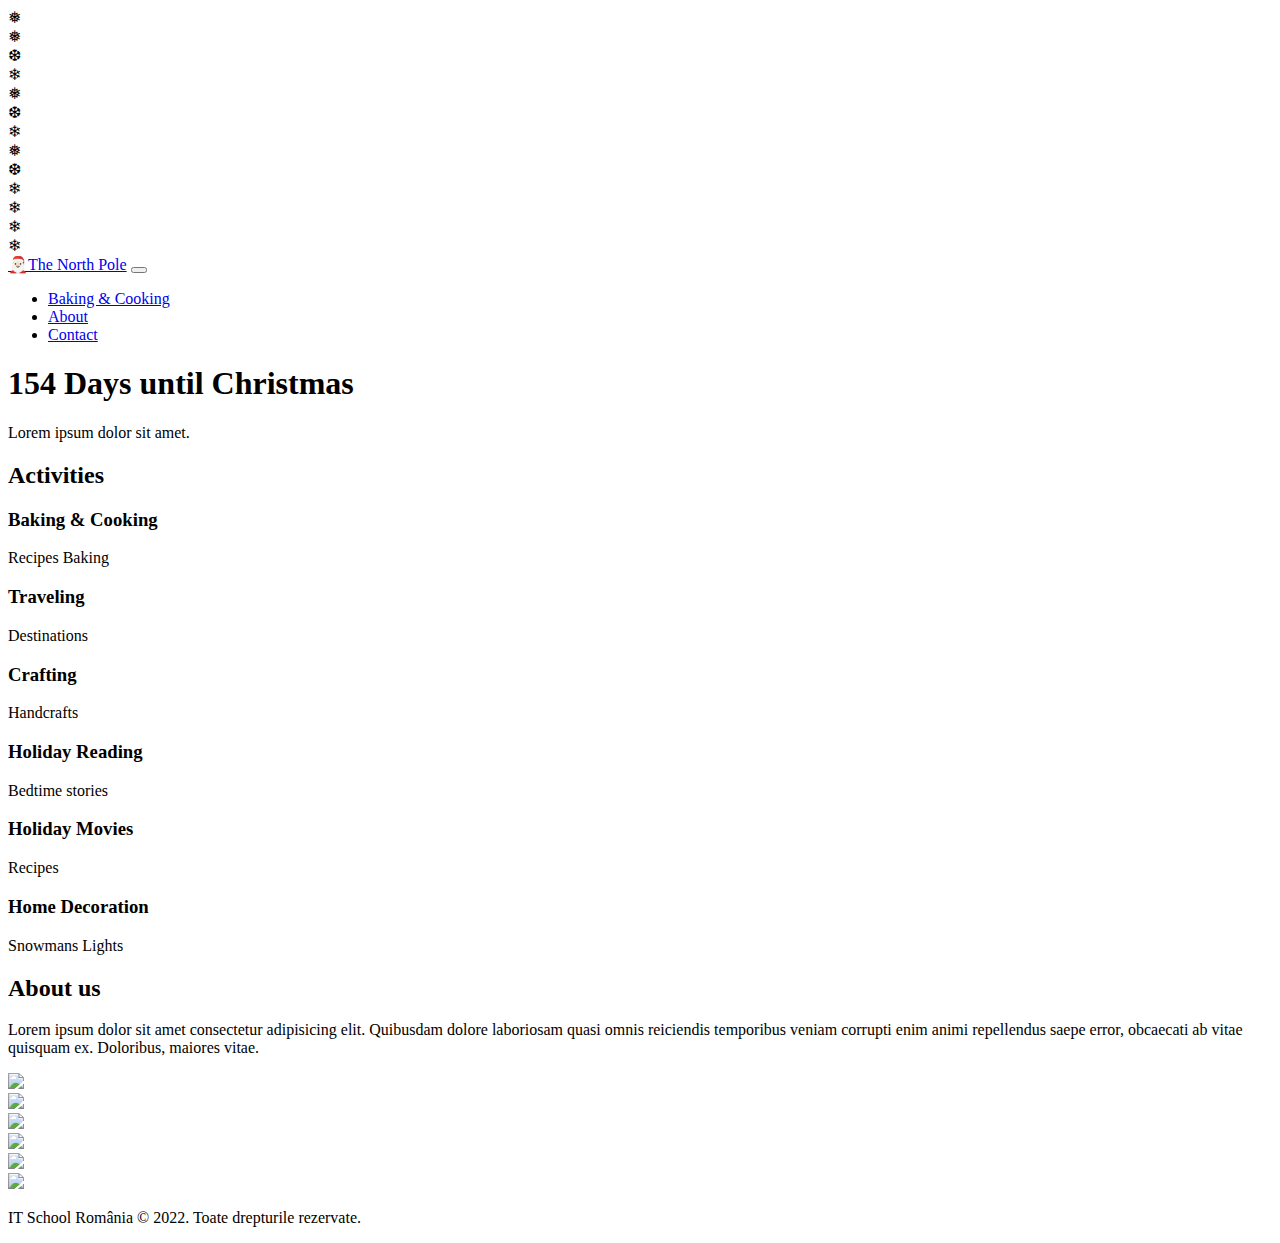
==== index.html @ 64063b37 "added base project file" ====
<!DOCTYPE html>
<html lang="en">
  <head>
    <meta charset="UTF-8" />
    <meta http-equiv="X-UA-Compatible" content="IE=edge" />
    <meta name="viewport" content="width=device-width, initial-scale=1.0" />
    <link
      href="https://cdn.jsdelivr.net/npm/bootstrap@5.2.3/dist/css/bootstrap.min.css"
      rel="stylesheet"
      integrity="sha384-rbsA2VBKQhggwzxH7pPCaAqO46MgnOM80zW1RWuH61DGLwZJEdK2Kadq2F9CUG65"
      crossorigin="anonymous"
    />
    <script
      src="https://cdn.jsdelivr.net/npm/bootstrap@5.2.3/dist/js/bootstrap.bundle.min.js"
      integrity="sha384-kenU1KFdBIe4zVF0s0G1M5b4hcpxyD9F7jL+jjXkk+Q2h455rYXK/7HAuoJl+0I4"
      crossorigin="anonymous"
    ></script>
    <link
      rel="stylesheet"
      href="https://cdnjs.cloudflare.com/ajax/libs/font-awesome/6.2.1/css/all.min.css"
      integrity="sha512-MV7K8+y+gLIBoVD59lQIYicR65iaqukzvf/nwasF0nqhPay5w/9lJmVM2hMDcnK1OnMGCdVK+iQrJ7lzPJQd1w=="
      crossorigin="anonymous"
      referrerpolicy="no-referrer"
    />
    <link href="/css/index.css" rel="stylesheet" />
    <link href="/css/snowing.css" rel="stylesheet" />
    <link href="/css/home.css" rel="stylesheet" />
    <title>The North Pole</title>
  </head>
  <body>
    <div class="snowflakes" aria-hidden="true">
      <div class="snowflake">❅</div>
      <div class="snowflake">❅</div>
      <div class="snowflake">❆</div>
      <div class="snowflake">❄</div>
      <div class="snowflake">❅</div>
      <div class="snowflake">❆</div>
      <div class="snowflake">❄</div>
      <div class="snowflake">❅</div>
      <div class="snowflake">❆</div>
      <div class="snowflake">❄</div>
      <div class="snowflake">❄</div>
      <div class="snowflake">❄</div>
      <div class="snowflake">❄</div>
    </div>
    <header>
      <nav class="navbar navbar-expand-lg christmas-bg">
        <div class="container">
          <a class="navbar-brand text-light" href="/">🎅🏻The North Pole</a>
          <button
            class="navbar-toggler"
            type="button"
            data-bs-toggle="collapse"
            data-bs-target="#navbarSupportedContent"
            aria-controls="navbarSupportedContent"
            aria-expanded="false"
            aria-label="Toggle navigation"
          >
            <span class="navbar-toggler-icon"></span>
          </button>

          <div class="collapse navbar-collapse" id="navbarSupportedContent">
            <ul class="navbar-nav ms-auto">
              <li class="nav-item">
                <a class="nav-link" href="/pages/baking.html"
                  >Baking & Cooking</a
                >
              </li>
              <li class="nav-item">
                <a class="nav-link" href="/pages/about.html">About</a>
              </li>
              <li class="nav-item">
                <a class="nav-link" href="/pages/contact.html">Contact</a>
              </li>
            </ul>
          </div>
        </div>
      </nav>
    </header>
    <main>
      <section class="welcome christmas-bg">
        <div class="container">
          <h1><b id="daysTillChristmas"></b> Days until Christmas</h1>
          <p>Lorem ipsum dolor sit amet.</p>
        </div>
      </section>
      <section class="activities">
        <div class="container">
          <h2 class="py-3">Activities</h2>
          <div
            class="activities-container row row-cols-1 row-cols-md-2 row-cols-lg-3 gy-4 py-4"
          >
            <div class="col">
              <div class="card activity p-1">
                <div class="card-body text-start">
                  <h3 class="card-title">Baking & Cooking</h3>
                  <div class="badges">
                    <i class="fa-solid fa-candy-cane"></i>
                    <span>Recipes</span>
                    <i class="fa-solid fa-cookie-bite"></i>
                    <span>Baking</span>
                  </div>
                </div>
                <div class="bar"></div>
              </div>
            </div>
            <div class="col">
              <div class="card activity p-1">
                <div class="card-body text-start">
                  <h3 class="card-title">Traveling</h3>
                  <div class="badges">
                    <i class="fa-solid fa-plane-departure"></i>
                    <span>Destinations</span>
                  </div>
                </div>
                <div class="bar"></div>
              </div>
            </div>
            <div class="col">
              <div class="card activity p-1">
                <div class="card-body text-start">
                  <h3 class="card-title">Crafting</h3>
                  <div class="badges">
                    <i class="fa-solid fa-scissors"></i>
                    <span>Handcrafts</span>
                  </div>
                </div>
                <div class="bar"></div>
              </div>
            </div>
            <div class="col">
              <div class="card activity p-1">
                <div class="card-body text-start">
                  <h3 class="card-title">Holiday Reading</h3>
                  <div class="badges">
                    <i class="fa-solid fa-book"></i>
                    <span>Bedtime stories</span>
                  </div>
                </div>
                <div class="bar"></div>
              </div>
            </div>
            <div class="col">
              <div class="card activity p-1">
                <div class="card-body text-start">
                  <h3 class="card-title">Holiday Movies</h3>
                  <div class="badges">
                    <i class="fa-solid fa-clapperboard"></i>
                    <span>Recipes</span>
                  </div>
                </div>
                <div class="bar"></div>
              </div>
            </div>
            <div class="col">
              <div class="card activity p-1">
                <div class="card-body text-start">
                  <h3 class="card-title">Home Decoration</h3>
                  <div class="badges">
                    <i class="fa-solid fa-snowman"></i>
                    <span>Snowmans</span>
                    <i class="fa-solid fa-lightbulb"></i>
                    <span>Lights</span>
                  </div>
                </div>
                <div class="bar"></div>
              </div>
            </div>
          </div>
        </div>
      </section>
      <section class="about bg-light">
        <div class="container">
          <h2 class="py-3">About us</h2>
          <p>
            Lorem ipsum dolor sit amet consectetur adipisicing elit. Quibusdam
            dolore laboriosam quasi omnis reiciendis temporibus veniam corrupti
            enim animi repellendus saepe error, obcaecati ab vitae quisquam ex.
            Doloribus, maiores vitae.
          </p>
          <div
            class="images row row-cols-1 row-cols-md-2 row-cols-lg-3 gy-4 py-4"
          >
            <div class="col">
              <img
                src="/img/christmas-books-1637151598.jpg"
                class="img-fluid rounded-4"
              />
            </div>
            <div class="col">
              <img
                src="/img/cozonac-post-felii.jpg"
                class="img-fluid rounded-4"
              />
            </div>
            <div class="col">
              <img src="/img/crafts.jpg" class="img-fluid rounded-4" />
            </div>

            <div class="col">
              <img src="/img/decorations.jpg" class="img-fluid rounded-4" />
            </div>

            <div class="col">
              <img src="/img/gifts.jpg" class="img-fluid rounded-4" />
            </div>

            <div class="col">
              <img
                src="/img/MM-cookies-christmas.jpg"
                class="img-fluid rounded-4"
              />
            </div>
          </div>
        </div>
      </section>
    </main>
    <footer>
      <p>IT School România © 2022. Toate drepturile rezervate.</p>
    </footer>
    <script defer>
      const today = new Date();
      const xmas = new Date(today.getFullYear(), 11, 25);

      //past 25th of december
      if (today.getMonth() === 11 && today.getDate() > 25) {
        xmas.setFullYear(xmas.getFullYear() + 1);
      }

      const ONE_DAY_MS = 1000 * 60 * 60 * 24;
      const daysTillChristmas = Math.ceil(
        (xmas.getTime() - today.getTime()) / ONE_DAY_MS
      );
      const daysTillChristmasSpan =
        document.getElementById("daysTillChristmas");
      if (!daysTillChristmasSpan) {
        alert("Nu exista element");
      }
      daysTillChristmasSpan.innerHTML = daysTillChristmas;
    </script>
  </body>
</html>
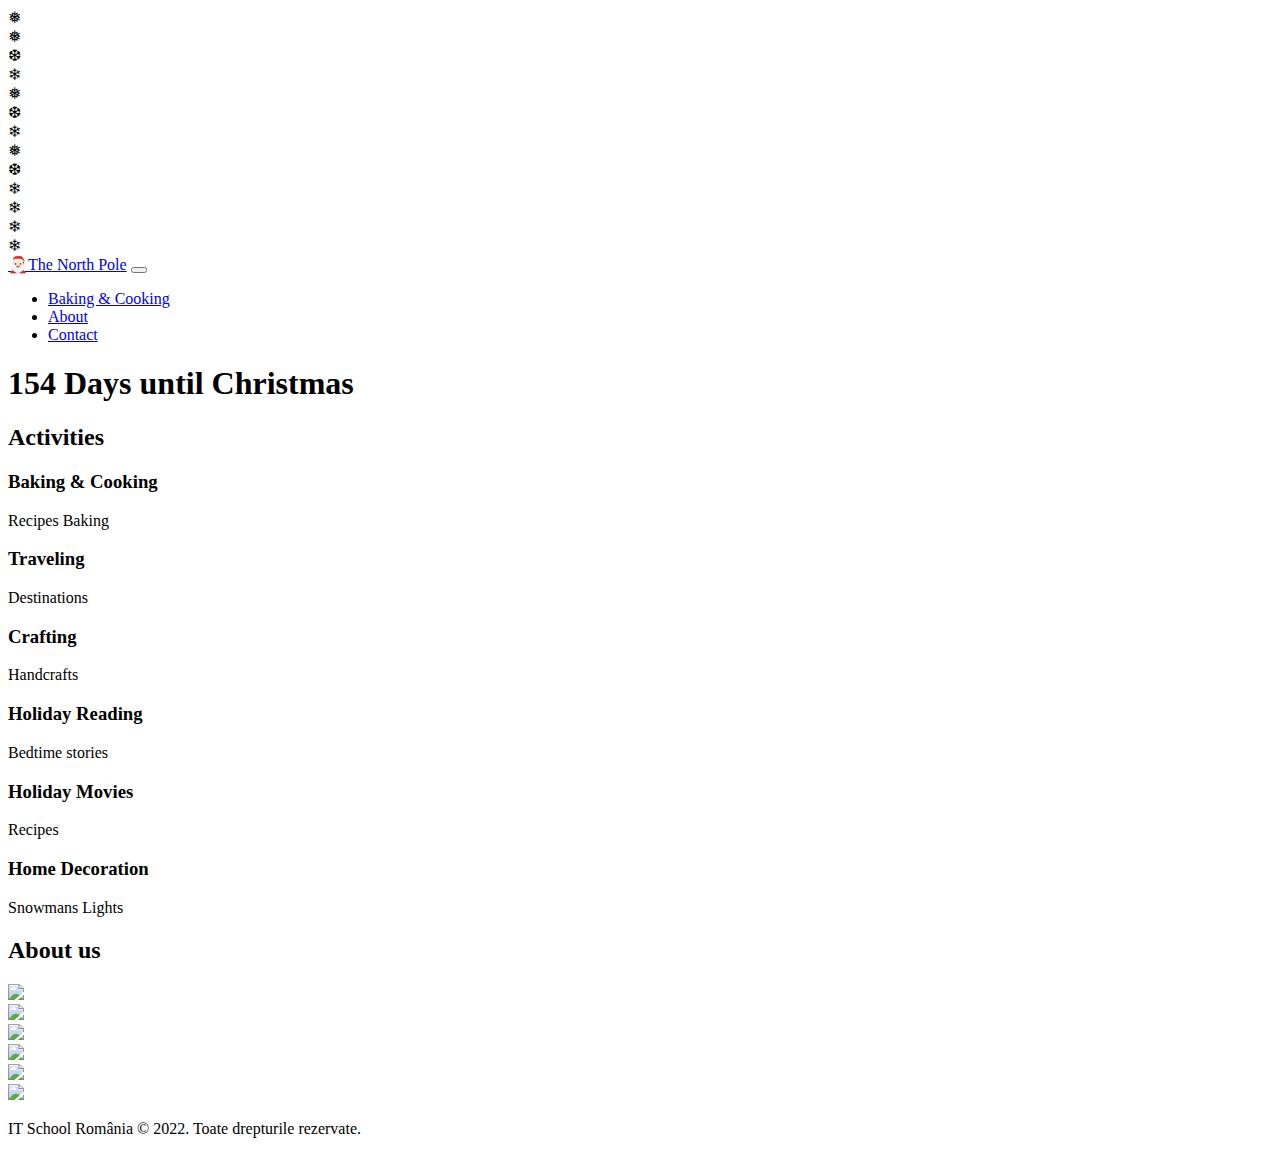
==== commit 5605b2d7: "removed lorem paragraph" ====
--- a/index.html
+++ b/index.html
@@ -81,7 +81,6 @@
       <section class="welcome christmas-bg">
         <div class="container">
           <h1><b id="daysTillChristmas"></b> Days until Christmas</h1>
-          <p>Lorem ipsum dolor sit amet.</p>
         </div>
       </section>
       <section class="activities">
@@ -172,12 +171,6 @@
       <section class="about bg-light">
         <div class="container">
           <h2 class="py-3">About us</h2>
-          <p>
-            Lorem ipsum dolor sit amet consectetur adipisicing elit. Quibusdam
-            dolore laboriosam quasi omnis reiciendis temporibus veniam corrupti
-            enim animi repellendus saepe error, obcaecati ab vitae quisquam ex.
-            Doloribus, maiores vitae.
-          </p>
           <div
             class="images row row-cols-1 row-cols-md-2 row-cols-lg-3 gy-4 py-4"
           >
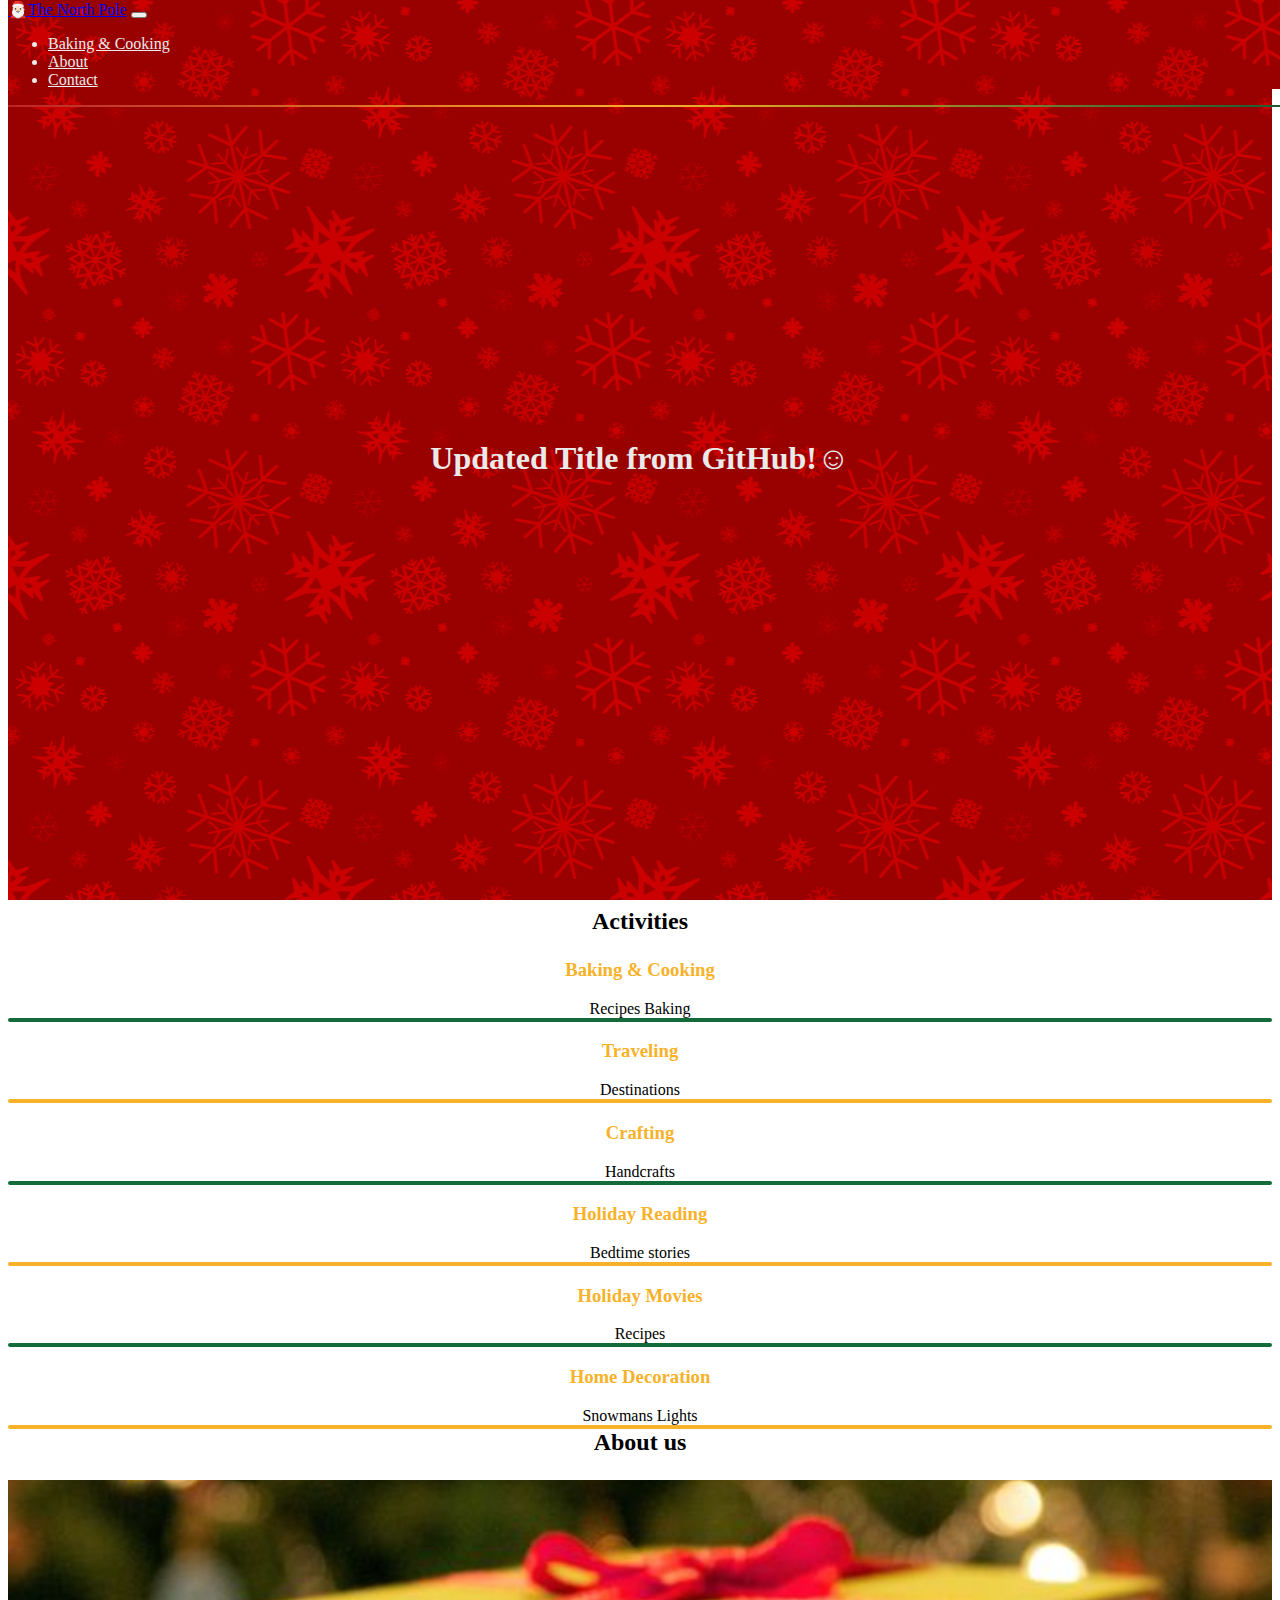
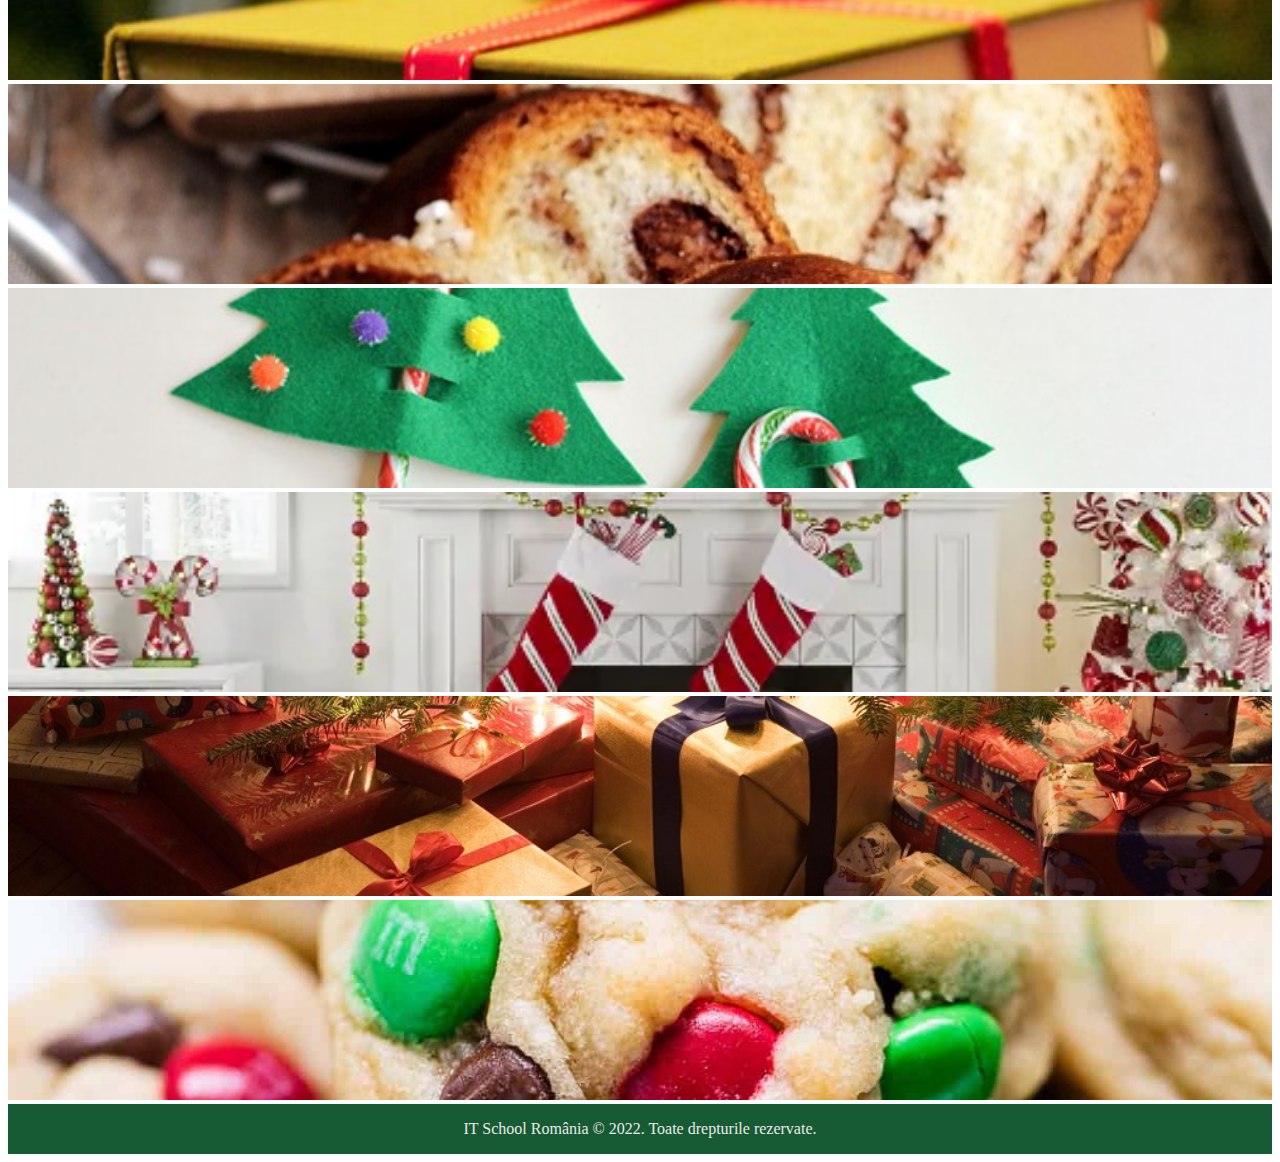
==== commit 67eb16cd: "updated main title" ====
--- a/index.html
+++ b/index.html
@@ -80,7 +80,7 @@
     <main>
       <section class="welcome christmas-bg">
         <div class="container">
-          <h1><b id="daysTillChristmas"></b> Days until Christmas</h1>
+          <h1><b>Updated Title from GitHub!☺ </b></h1>
         </div>
       </section>
       <section class="activities">
--- a/css/index.css
+++ b/css/index.css
@@ -0,0 +1,67 @@
+:root {
+  --text-light: #eaeaea;
+  --dark-red: #bb2528;
+  --red: #ea4630;
+  --orange-yellow: #f8b229;
+  --dark-green: #165b33;
+  --light-green: #146b3a;
+}
+
+/* Boostrap overwrites */
+.card-title {
+  color: var(--orange-yellow);
+  font-weight: bold;
+}
+
+.christmas-bg {
+  background-color: var(--dark-red);
+  background-image: url("/img/snowflakes.gif");
+  background-repeat: repeat;
+  background-attachment: fixed;
+  background-position: center top;
+}
+
+header {
+  width: 100%;
+  position: fixed;
+  top: 0;
+  border-bottom: 2px solid;
+  border-image: linear-gradient(
+      to right,
+      var(--dark-red),
+      var(--orange-yellow),
+      var(--dark-green)
+    )
+    2;
+
+  color: var(--text-light);
+  z-index: 1;
+}
+section {
+  text-align: center;
+}
+section h2 {
+  margin: 0;
+  margin-bottom: 1.5rem;
+}
+section p {
+  margin: 0;
+}
+
+footer p {
+  color: var(--text-light);
+  text-align: center;
+  padding: 1rem 0;
+  margin: 0;
+}
+footer {
+  background-color: var(--dark-green);
+}
+
+a.nav-link {
+  cursor: pointer;
+  color: var(--text-light);
+}
+a.nav-link:hover {
+  color: var(--orange-yellow);
+}
--- a/css/snowing.css
+++ b/css/snowing.css
@@ -0,0 +1,132 @@
+/* customizable snowflake styling */
+.snowflake {
+  color: #fff;
+  font-size: 1em;
+  font-family: Arial;
+  text-shadow: 0 0 1px #000;
+}
+
+@-webkit-keyframes snowflakes-fall {
+  0% {
+    top: -10%;
+  }
+  100% {
+    top: 100%;
+  }
+}
+@-webkit-keyframes snowflakes-shake {
+  0% {
+    -webkit-transform: translateX(0px);
+    transform: translateX(0px);
+  }
+  50% {
+    -webkit-transform: translateX(80px);
+    transform: translateX(80px);
+  }
+  100% {
+    -webkit-transform: translateX(0px);
+    transform: translateX(0px);
+  }
+}
+@keyframes snowflakes-fall {
+  0% {
+    top: -10%;
+  }
+  100% {
+    top: 100%;
+  }
+}
+@keyframes snowflakes-shake {
+  0% {
+    transform: translateX(0px);
+  }
+  50% {
+    transform: translateX(80px);
+  }
+  100% {
+    transform: translateX(0px);
+  }
+}
+.snowflake {
+  position: fixed;
+  top: -10%;
+  z-index: 9999;
+  -webkit-user-select: none;
+  -moz-user-select: none;
+  -ms-user-select: none;
+  user-select: none;
+  cursor: default;
+  -webkit-animation-name: snowflakes-fall, snowflakes-shake;
+  -webkit-animation-duration: 10s, 3s;
+  -webkit-animation-timing-function: linear, ease-in-out;
+  -webkit-animation-iteration-count: infinite, infinite;
+  -webkit-animation-play-state: running, running;
+  animation-name: snowflakes-fall, snowflakes-shake;
+  animation-duration: 10s, 3s;
+  animation-timing-function: linear, ease-in-out;
+  animation-iteration-count: infinite, infinite;
+  animation-play-state: running, running;
+}
+.snowflake:nth-of-type(0) {
+  left: 1%;
+  -webkit-animation-delay: 0s, 0s;
+  animation-delay: 0s, 0s;
+}
+.snowflake:nth-of-type(1) {
+  left: 10%;
+  -webkit-animation-delay: 1s, 1s;
+  animation-delay: 1s, 1s;
+}
+.snowflake:nth-of-type(2) {
+  left: 20%;
+  -webkit-animation-delay: 6s, 0.5s;
+  animation-delay: 6s, 0.5s;
+}
+.snowflake:nth-of-type(3) {
+  left: 30%;
+  -webkit-animation-delay: 4s, 2s;
+  animation-delay: 4s, 2s;
+}
+.snowflake:nth-of-type(4) {
+  left: 40%;
+  -webkit-animation-delay: 2s, 2s;
+  animation-delay: 2s, 2s;
+}
+.snowflake:nth-of-type(5) {
+  left: 50%;
+  -webkit-animation-delay: 8s, 3s;
+  animation-delay: 8s, 3s;
+}
+.snowflake:nth-of-type(6) {
+  left: 60%;
+  -webkit-animation-delay: 6s, 2s;
+  animation-delay: 6s, 2s;
+}
+.snowflake:nth-of-type(7) {
+  left: 70%;
+  -webkit-animation-delay: 2.5s, 1s;
+  animation-delay: 2.5s, 1s;
+}
+.snowflake:nth-of-type(8) {
+  left: 80%;
+  -webkit-animation-delay: 1s, 0s;
+  animation-delay: 1s, 0s;
+}
+.snowflake:nth-of-type(9) {
+  left: 90%;
+  -webkit-animation-delay: 3s, 1.5s;
+  animation-delay: 3s, 1.5s;
+}
+/* Demo Purpose Only*/
+.demo {
+  font-family: "Raleway", sans-serif;
+  color: #fff;
+  display: block;
+  margin: 0 auto;
+  padding: 15px 0;
+  text-align: center;
+}
+.demo a {
+  font-family: "Raleway", sans-serif;
+  color: #000;
+}
--- a/css/home.css
+++ b/css/home.css
@@ -0,0 +1,27 @@
+.welcome {
+  height: 100vh;
+
+  display: flex;
+  justify-content: center;
+  align-items: center;
+
+  color: var(--text-light);
+}
+
+.col img {
+  width: 100%;
+  max-height: 200px;
+  object-fit: cover;
+}
+
+.bar {
+  border-radius: 10px;
+  height: 0.25rem;
+  background-color: var(--light-green);
+  /* background-color: var(--red); */
+  /* var(--orange-yellow); */
+}
+
+.activities-container > :nth-child(2n) .bar {
+  background-color: var(--orange-yellow);
+}
